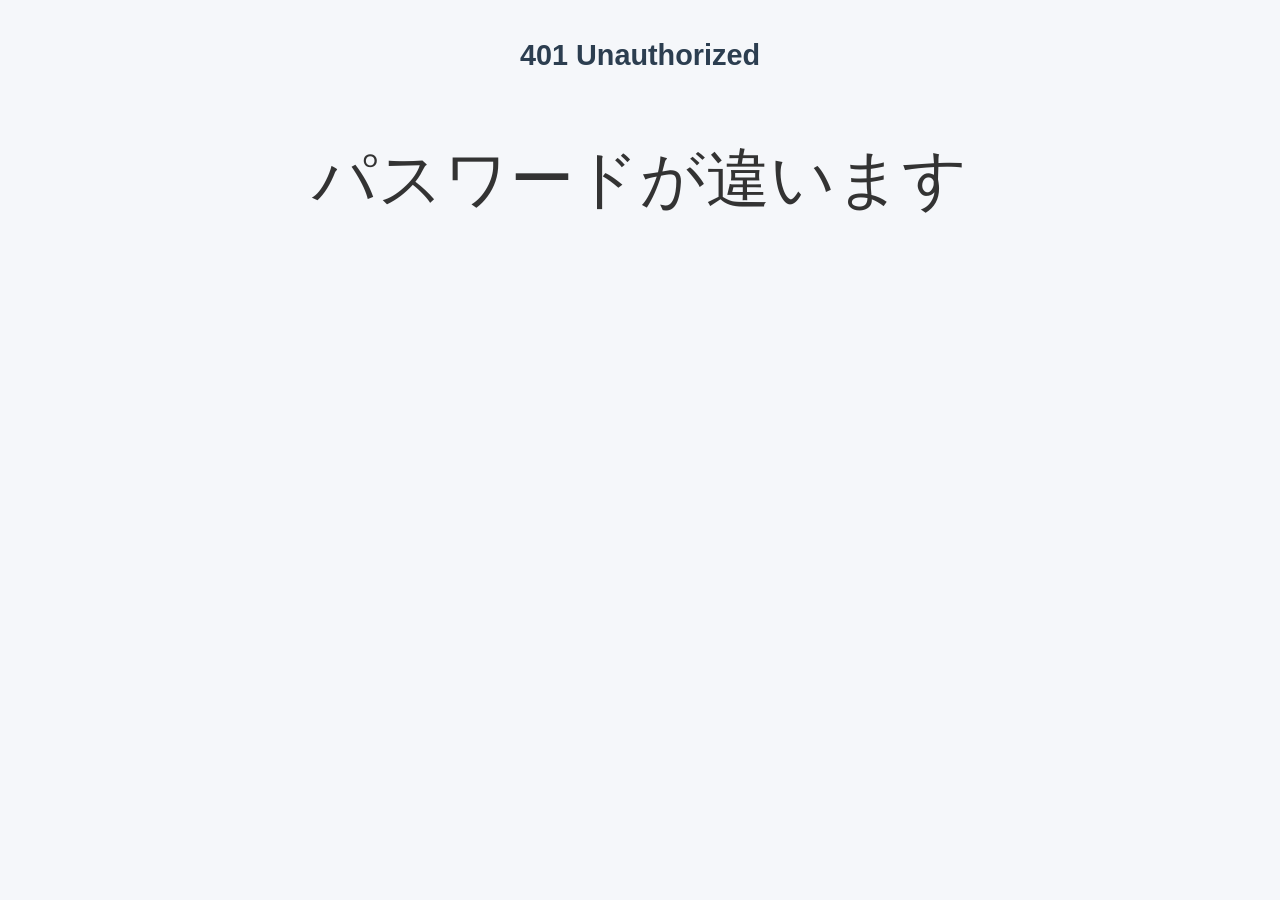
==== index.html @ 9d3aa625 "見やすさ改善" ====
<!DOCTYPE html>
<html lang="ja">
<head>
    <meta charset="UTF-8">
    <meta name="viewport" content="width=device-width, initial-scale=1.0">
    <title>文化祭会計システム(試作 with AI)</title>
    <link rel="stylesheet" href="style.css">

    <style>
        body {
            display: none;
        }
        /* メニューカード内の警告スタイル */
        .menu-item {
            display: flex;
            flex-direction: column; /* 警告をカード内下部に配置できるように縦並び対応 */
        }
        .menu-item-main {
            display: flex;
            justify-content: space-between;
            align-items: center;
            width: 100%;
        }
        .item-warning-msg {
            color: #d9534f;
            background-color: #fdf2f2;
            border: 1px solid #f5c6cb;
            padding: 6px 10px;
            margin-top: 8px;
            border-radius: 4px;
            font-size: 0.85em;
            font-weight: bold;
            display: none;
        }
    </style>

    <script>
        const password = "test"; // ←ここを好きなパスワードに変更
        const input = prompt("パスワードを入力してください");

        if (input === password) {
            document.addEventListener("DOMContentLoaded", function () {
                document.body.style.display = "block";
            });
        } else {
            document.addEventListener("DOMContentLoaded", function () {
                document.body.innerHTML = "<h1>401 Unauthorized</h1><p style='font-size: 64px; text-align: center;'>パスワードが違います</p>";
                document.body.style.display = "block";
            });
        }
    </script>
</head>
<body>
    <div class="container">
        <h1>R8 文化祭 会計レジ(試作 with AI)</h1>
        <p>
            確認用：<a href="https://docs.google.com/spreadsheets/d/18BsQaiyHCnNE8SpnwPJP4gDF_SKURpKJZSKtQrdHwqQ/edit?usp=sharing" target="_blank" rel="noopener">→ここをクリックして注文を確認(自動更新)←</a>
            <br>
            (試作なので編集できない設定にしてますが、本番環境ではレ点チェックが押せます...そのはず)
        </p>
        
        <!-- メニュー一覧表示エリア -->
        <div id="menu-container" class="menu-list">
            <!-- JavaScriptによりメニューカードが自動生成されます -->
        </div>

        <!-- 合計金額および操作エリア -->
        <div class="summary-section">
            <div class="total-display">
                <div>
                    <span>合計金額:</span>
                    <span id="total-amount">0</span> 円
                </div>
                <!-- ★追加: 金券枚数表示エリア -->
                <div class="ticket-display" style="font-size: 0.9em; margin-top: 5px; color: #555;">
                    <span>必要金券 (50円券):</span>
                    <strong id="ticket-count" style="font-size: 1.2em; color: #d35400;">0</strong> 枚
                </div>
            </div>
            
            <div class="button-group">
                <button id="reset-btn" type="button" class="btn btn-secondary">リセット</button>
                <button id="submit-btn" type="button" class="btn btn-primary">注文送信</button>
            </div>
            
            <!-- 送信ステータス表示 -->
            <p id="status-message" class="status-message"></p>
        </div>
    </div>

    <script src="script.js"></script>
</body>
</html>
---- style.css ----
/* 全体スタイル */
body {
    font-family: "Helvetica Neue", Arial, "Hiragino Kaku Gothic ProN", "Hiragino Sans", Meiryo, sans-serif;
    background-color: #f5f7fa;
    margin: 0;
    padding: 20px;
    color: #333;
}

.container {
    max-width: 600px;
    margin: 0 auto;
    background: #ffffff;
    padding: 24px;
    border-radius: 12px;
    box-shadow: 0 4px 12px rgba(0, 0, 0, 0.1);
}

h1 {
    text-align: center;
    margin-bottom: 24px;
    font-size: 1.8rem;
    color: #2c3e50;
}

/* メニュー項目カード */
.menu-list {
    display: flex;
    flex-direction: column;
    gap: 16px;
    margin-bottom: 24px;
}

.menu-item {
    display: flex;
    justify-content: space-between;
    align-items: center;
    padding: 16px;
    border: 1px solid #e0e0e0;
    border-radius: 8px;
    background-color: #fafafa;
}

.item-info {
    display: flex;
    flex-direction: column;
}

.item-name {
    font-weight: bold;
    font-size: 1.1rem;
}

.item-price {
    color: #666;
    font-size: 0.95rem;
}

/* 数量変更コントローラー */
.quantity-control {
    display: flex;
    align-items: center;
    gap: 12px;
}

.btn-qty {
    width: 36px;
    height: 36px;
    font-size: 1.2rem;
    font-weight: bold;
    border: 1px solid #ccc;
    background-color: #fff;
    border-radius: 6px;
    cursor: pointer;
    transition: background-color 0.2s;
}

.btn-qty:active {
    background-color: #e0e0e0;
}

.qty-input {
    width: 50px;
    height: 36px;
    text-align: center;
    font-size: 1.1rem;
    border: 1px solid #ccc;
    border-radius: 6px;
}

/* 集計・送信セクション */
.summary-section {
    border-top: 2px solid #eee;
    padding-top: 20px;
    text-align: center;
}

.total-display {
    font-size: 1.6rem;
    font-weight: bold;
    margin-bottom: 20px;
    color: #e74c3c;
}

.button-group {
    display: flex;
    gap: 12px;
}

.btn {
    flex: 1;
    padding: 14px;
    font-size: 1.1rem;
    font-weight: bold;
    border: none;
    border-radius: 8px;
    cursor: pointer;
    transition: opacity 0.2s;
}

.btn:hover {
    opacity: 0.9;
}

.btn-primary {
    background-color: #27ae60;
    color: #fff;
}

.btn-secondary {
    background-color: #95a5a6;
    color: #fff;
}

.status-message {
    margin-top: 16px;
    font-weight: bold;
    min-height: 24px;
}
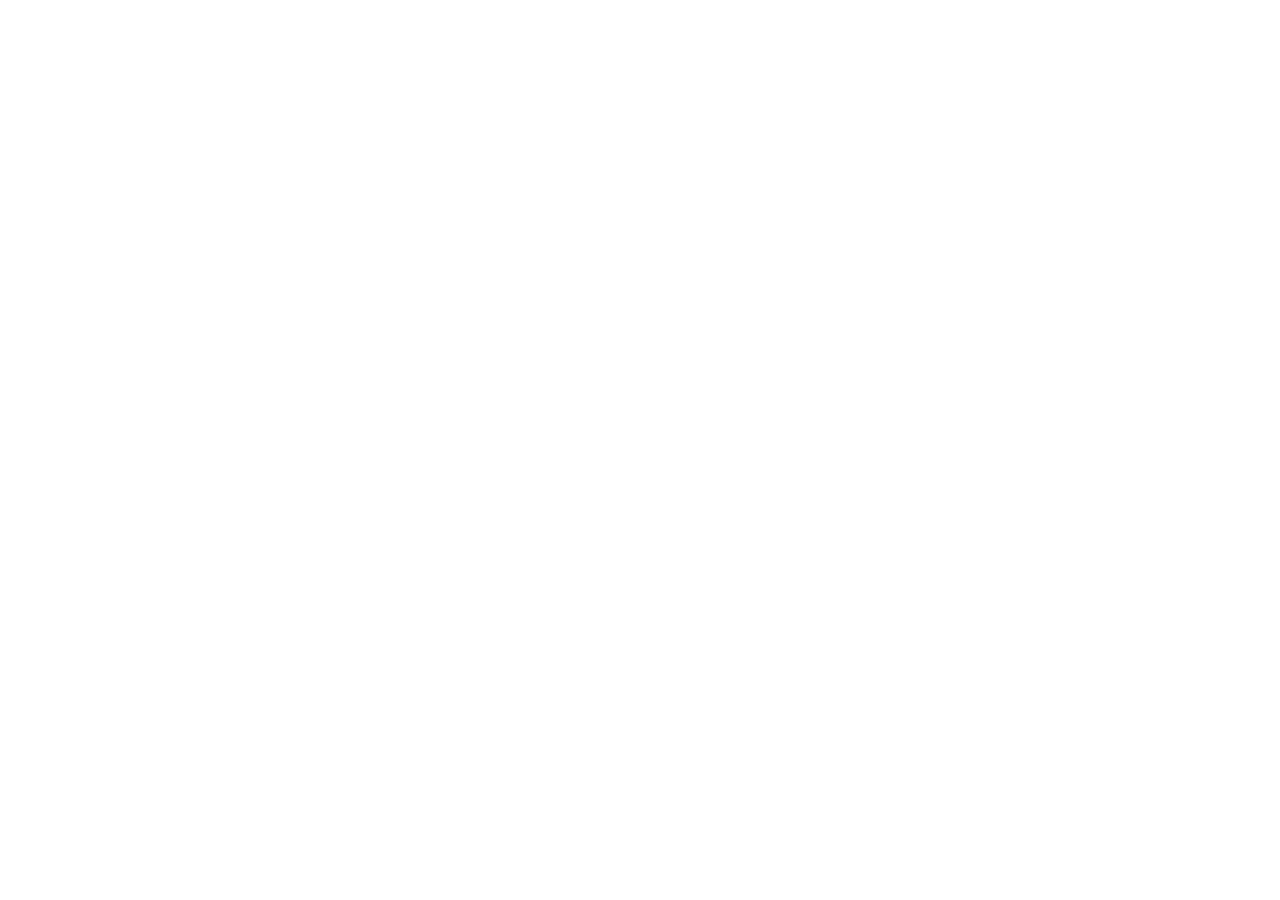
==== commit 78c362a8: "PW入力画面の改善" ====
--- a/index.html
+++ b/index.html
@@ -3,91 +3,244 @@
 <head>
     <meta charset="UTF-8">
     <meta name="viewport" content="width=device-width, initial-scale=1.0">
+
     <title>文化祭会計システム(試作 with AI)</title>
+
     <link rel="stylesheet" href="style.css">
-
-    <style>
-        body {
-            display: none;
-        }
-        /* メニューカード内の警告スタイル */
-        .menu-item {
-            display: flex;
-            flex-direction: column; /* 警告をカード内下部に配置できるように縦並び対応 */
-        }
-        .menu-item-main {
-            display: flex;
-            justify-content: space-between;
-            align-items: center;
-            width: 100%;
-        }
-        .item-warning-msg {
-            color: #d9534f;
-            background-color: #fdf2f2;
-            border: 1px solid #f5c6cb;
-            padding: 6px 10px;
-            margin-top: 8px;
-            border-radius: 4px;
-            font-size: 0.85em;
-            font-weight: bold;
-            display: none;
-        }
-    </style>
-
-    <script>
-        const password = "test"; // ←ここを好きなパスワードに変更
-        const input = prompt("パスワードを入力してください");
-
-        if (input === password) {
-            document.addEventListener("DOMContentLoaded", function () {
-                document.body.style.display = "block";
-            });
-        } else {
-            document.addEventListener("DOMContentLoaded", function () {
-                document.body.innerHTML = "<h1>401 Unauthorized</h1><p style='font-size: 64px; text-align: center;'>パスワードが違います</p>";
-                document.body.style.display = "block";
-            });
-        }
-    </script>
 </head>
+
 <body>
+
+    <!-- ==========================================
+         パスワード入力ポップアップ
+         ========================================== -->
+
+    <div id="password-overlay" class="custom-popup-overlay">
+        <div class="password-popup">
+
+            <h2 class="password-popup-title">
+                パスワード認証
+            </h2>
+
+            <p class="password-popup-description">
+                会計システムを利用するには<br>
+                パスワードを入力してください。
+            </p>
+
+            <input
+                type="password"
+                id="password-input"
+                class="password-popup-input"
+                autocomplete="off"
+                placeholder="パスワード"
+            >
+
+            <button
+                type="button"
+                id="password-submit"
+                class="password-popup-button"
+            >
+                認証
+            </button>
+
+            <div
+                id="password-error"
+                class="password-popup-error"
+            ></div>
+
+        </div>
+    </div>
+
+
+    <!-- ==========================================
+         会計システム本体
+         ========================================== -->
+
     <div class="container">
+
         <h1>R8 文化祭 会計レジ(試作 with AI)</h1>
+
         <p>
-            確認用：<a href="https://docs.google.com/spreadsheets/d/18BsQaiyHCnNE8SpnwPJP4gDF_SKURpKJZSKtQrdHwqQ/edit?usp=sharing" target="_blank" rel="noopener">→ここをクリックして注文を確認(自動更新)←</a>
+            確認用：
+            <a
+                href="https://docs.google.com/spreadsheets/d/18BsQaiyHCnNE8SpnwPJP4gDF_SKURpKJZSKtQrdHwqQ/edit?usp=sharing"
+                target="_blank"
+                rel="noopener"
+            >
+                →ここをクリックして注文を確認(自動更新)←
+            </a>
+
             <br>
+
             (試作なので編集できない設定にしてますが、本番環境ではレ点チェックが押せます...そのはず)
         </p>
-        
-        <!-- メニュー一覧表示エリア -->
+
+
+        <!-- ==========================================
+             メニュー一覧表示エリア
+             ========================================== -->
+
         <div id="menu-container" class="menu-list">
             <!-- JavaScriptによりメニューカードが自動生成されます -->
         </div>
 
-        <!-- 合計金額および操作エリア -->
+
+        <!-- ==========================================
+             合計金額および操作エリア
+             ========================================== -->
+
         <div class="summary-section">
+
             <div class="total-display">
+
                 <div>
                     <span>合計金額:</span>
-                    <span id="total-amount">0</span> 円
+                    <span id="total-amount">0</span>
+                    円
                 </div>
-                <!-- ★追加: 金券枚数表示エリア -->
-                <div class="ticket-display" style="font-size: 0.9em; margin-top: 5px; color: #555;">
+
+                <!-- 金券枚数表示エリア -->
+                <div
+                    class="ticket-display"
+                    style="font-size: 0.9em; margin-top: 5px; color: #555;"
+                >
                     <span>必要金券 (50円券):</span>
-                    <strong id="ticket-count" style="font-size: 1.2em; color: #d35400;">0</strong> 枚
+
+                    <strong
+                        id="ticket-count"
+                        style="font-size: 1.2em; color: #d35400;"
+                    >
+                        0
+                    </strong>
+
+                    枚
                 </div>
+
             </div>
-            
+
+
+            <!-- ==========================================
+                 操作ボタン
+                 ========================================== -->
+
             <div class="button-group">
-                <button id="reset-btn" type="button" class="btn btn-secondary">リセット</button>
-                <button id="submit-btn" type="button" class="btn btn-primary">注文送信</button>
+
+                <button
+                    id="reset-btn"
+                    type="button"
+                    class="btn btn-secondary"
+                >
+                    リセット
+                </button>
+
+                <button
+                    id="submit-btn"
+                    type="button"
+                    class="btn btn-primary"
+                >
+                    注文送信
+                </button>
+
             </div>
-            
-            <!-- 送信ステータス表示 -->
-            <p id="status-message" class="status-message"></p>
+
+
+            <!-- ==========================================
+                 送信ステータス表示
+                 ========================================== -->
+
+            <p
+                id="status-message"
+                class="status-message"
+            ></p>
+
         </div>
+
     </div>
 
+
+    <!-- ==========================================
+         パスワード認証処理
+         ========================================== -->
+
+    <script>
+        const password = "test";
+
+        const passwordOverlay =
+            document.getElementById("password-overlay");
+
+        const passwordInput =
+            document.getElementById("password-input");
+
+        const passwordSubmit =
+            document.getElementById("password-submit");
+
+        const passwordError =
+            document.getElementById("password-error");
+
+
+        function authenticate() {
+            const input = passwordInput.value;
+
+            if (input === password) {
+
+                // ==========================================
+                // 認証成功
+                // ==========================================
+
+                passwordOverlay.remove();
+
+                document.body.style.display = "block";
+
+                return;
+            }
+
+
+            // ==========================================
+            // 認証失敗
+            // ==========================================
+
+            passwordOverlay.remove();
+
+            document.body.innerHTML =
+                "<h1>401 Unauthorized</h1>" +
+                "<p style='font-size: 64px; text-align: center;'>" +
+                "パスワードが違います" +
+                "</p>";
+
+            document.body.style.display = "block";
+        }
+
+
+        // 「認証」ボタン
+        passwordSubmit.addEventListener(
+            "click",
+            authenticate
+        );
+
+
+        // Enterキーでも認証
+        passwordInput.addEventListener(
+            "keydown",
+            event => {
+                if (event.key === "Enter") {
+                    authenticate();
+                }
+            }
+        );
+
+
+        // ページ読み込み時にパスワード欄へフォーカス
+        requestAnimationFrame(() => {
+            passwordInput.focus();
+        });
+    </script>
+
+
+    <!-- ==========================================
+         会計システム JavaScript
+         ========================================== -->
+
     <script src="script.js"></script>
+
 </body>
 </html>
--- a/style.css
+++ b/style.css
@@ -5,6 +5,7 @@
     margin: 0;
     padding: 20px;
     color: #333;
+    display: none;
 }
 
 .container {
@@ -137,3 +138,316 @@
     font-weight: bold;
     min-height: 24px;
 }
+
+/* アイストッピングの不整合警告 */
+/* メニューカード内の警告スタイル */
+.menu-item {
+    display: flex;
+    flex-direction: column;
+    /* 警告をカード内下部に配置できるように縦並び対応 */
+}
+
+.menu-item-main {
+    display: flex;
+    justify-content: space-between;
+    align-items: center;
+    width: 100%;
+}
+
+.item-warning-msg {
+    color: #d9534f;
+    background-color: #fdf2f2;
+    border: 1px solid #f5c6cb;
+    padding: 6px 10px;
+    margin-top: 8px;
+    border-radius: 4px;
+    font-size: 0.85em;
+    font-weight: bold;
+    display: none;
+}
+
+
+/* ==========================================
+   カスタムポップアップ
+   ========================================== */
+
+/* 背景 */
+.custom-popup-overlay {
+    position: fixed;
+    inset: 0;
+
+    display: flex;
+    align-items: center;
+    justify-content: center;
+
+    background-color: rgba(0, 0, 0, 0.45);
+
+    z-index: 9999;
+
+    padding: 20px;
+    box-sizing: border-box;
+}
+
+/* ポップアップ本体 */
+.custom-popup {
+    width: min(90%, 420px);
+
+    background-color: #ffffff;
+
+    border-radius: 12px;
+
+    padding: 24px;
+
+    box-sizing: border-box;
+
+    box-shadow:
+        0 10px 40px rgba(0, 0, 0, 0.3);
+
+    text-align: center;
+
+    animation: custom-popup-show 0.15s ease-out;
+}
+
+/* メッセージ */
+.custom-popup-message {
+    margin-bottom: 20px;
+
+    color: #333;
+
+    font-size: 1rem;
+    line-height: 1.6;
+
+    white-space: pre-line;
+
+    overflow-wrap: anywhere;
+}
+
+/* OKボタン */
+.custom-popup-button {
+    min-width: 100px;
+
+    padding: 10px 20px;
+
+    border: none;
+    border-radius: 8px;
+
+    background-color: #3498db;
+    color: #ffffff;
+
+    font-size: 16px;
+    font-weight: bold;
+
+    cursor: pointer;
+
+    transition:
+        background-color 0.2s,
+        opacity 0.2s;
+}
+
+.custom-popup-button:hover {
+    opacity: 0.9;
+}
+
+.custom-popup-button:active {
+    opacity: 0.8;
+}
+
+.custom-popup-button:focus {
+    outline: 3px solid rgba(52, 152, 219, 0.3);
+    outline-offset: 2px;
+}
+
+
+/* ポップアップ表示アニメーション */
+@keyframes custom-popup-show {
+    from {
+        opacity: 0;
+        transform: scale(0.95);
+    }
+
+    to {
+        opacity: 1;
+        transform: scale(1);
+    }
+}
+
+
+/* ==========================================
+   パスワード入力ポップアップ
+   ========================================== */
+
+.password-popup {
+    width: min(90%, 420px);
+
+    background-color: #ffffff;
+
+    border-radius: 12px;
+
+    padding: 28px;
+
+    box-sizing: border-box;
+
+    box-shadow:
+        0 10px 40px rgba(0, 0, 0, 0.3);
+
+    text-align: center;
+
+    animation: password-popup-show 0.15s ease-out;
+}
+
+.password-popup-title {
+    margin: 0 0 20px 0;
+
+    color: #2c3e50;
+
+    font-size: 1.5rem;
+}
+
+.password-popup-description {
+    margin: 0 0 18px 0;
+
+    color: #555;
+
+    font-size: 0.95rem;
+    line-height: 1.5;
+}
+
+.password-popup-input {
+    width: 100%;
+
+    height: 46px;
+
+    padding: 8px 12px;
+
+    box-sizing: border-box;
+
+    border: 1px solid #ccc;
+    border-radius: 8px;
+
+    background-color: #fff;
+
+    color: #333;
+
+    font-size: 1.1rem;
+
+    text-align: center;
+
+    outline: none;
+
+    transition:
+        border-color 0.2s,
+        box-shadow 0.2s;
+}
+
+.password-popup-input:focus {
+    border-color: #3498db;
+
+    box-shadow:
+        0 0 0 3px rgba(52, 152, 219, 0.15);
+}
+
+.password-popup-button {
+    width: 100%;
+
+    margin-top: 16px;
+
+    padding: 12px 20px;
+
+    border: none;
+    border-radius: 8px;
+
+    background-color: #3498db;
+    color: #ffffff;
+
+    font-size: 1rem;
+    font-weight: bold;
+
+    cursor: pointer;
+
+    transition:
+        opacity 0.2s,
+        background-color 0.2s;
+}
+
+.password-popup-button:hover {
+    opacity: 0.9;
+}
+
+.password-popup-button:active {
+    opacity: 0.8;
+}
+
+.password-popup-button:focus {
+    outline: 3px solid rgba(52, 152, 219, 0.3);
+    outline-offset: 2px;
+}
+
+.password-popup-error {
+    margin-top: 12px;
+
+    color: #e74c3c;
+
+    font-size: 0.9rem;
+    font-weight: bold;
+
+    min-height: 1.4em;
+}
+
+
+/* パスワードポップアップ表示アニメーション */
+@keyframes password-popup-show {
+    from {
+        opacity: 0;
+        transform: scale(0.95);
+    }
+
+    to {
+        opacity: 1;
+        transform: scale(1);
+    }
+}
+
+
+/* ==========================================
+   401 Unauthorized
+   ========================================== */
+
+.unauthorized-page {
+    display: block;
+
+    width: 100%;
+
+    box-sizing: border-box;
+
+    padding: 20px;
+}
+
+.unauthorized-page h1 {
+    text-align: center;
+    margin-top: 40px;
+}
+
+.unauthorized-page p {
+    font-size: 64px;
+    text-align: center;
+}
+
+
+/* ==========================================
+   モバイル対応
+   ========================================== */
+
+@media (max-width: 480px) {
+    .password-popup {
+        width: 100%;
+        padding: 22px;
+    }
+
+    .password-popup-title {
+        font-size: 1.3rem;
+    }
+
+    .unauthorized-page p {
+        font-size: 36px;
+    }
+}
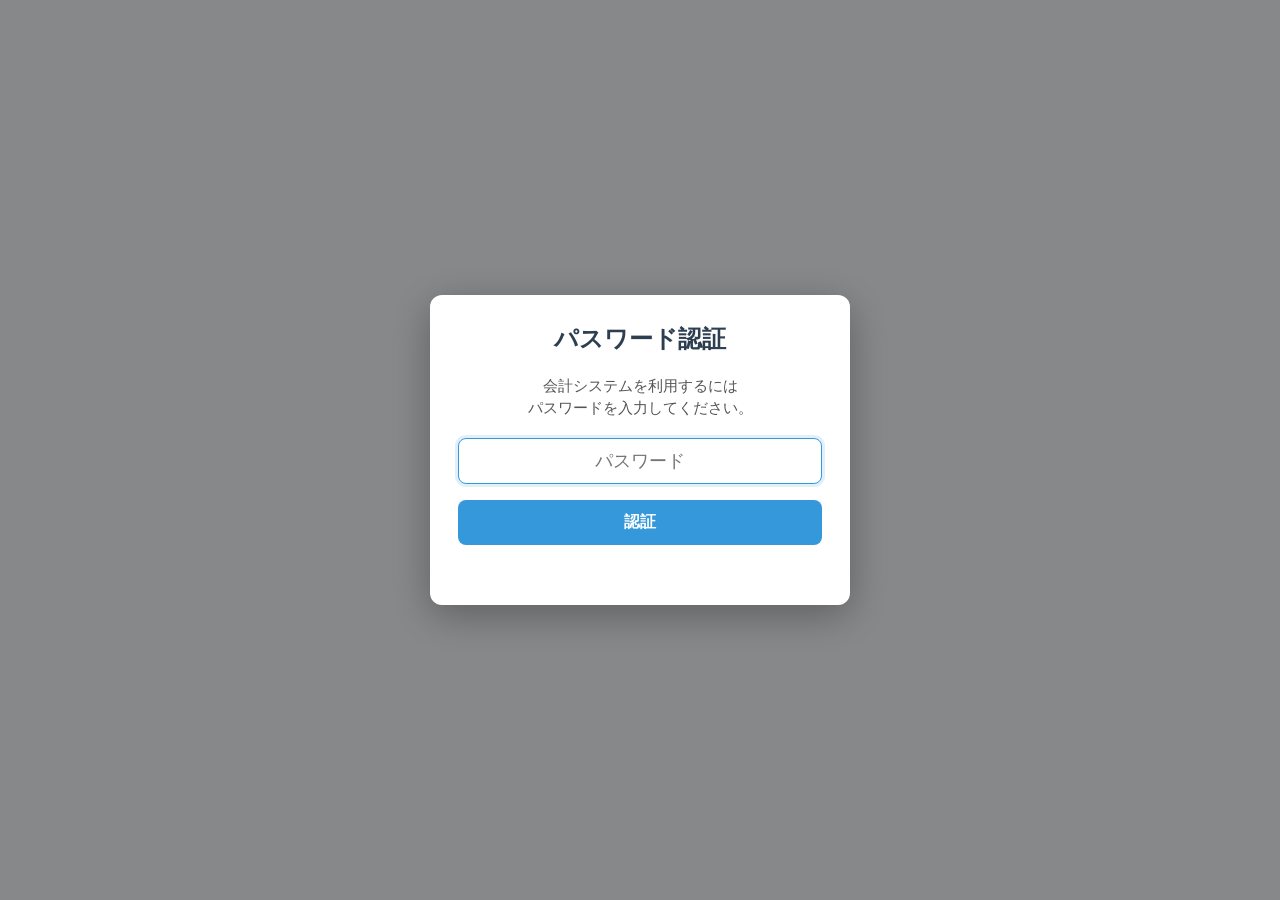
==== commit a4851392: "PW修正" ====
--- a/index.html
+++ b/index.html
@@ -189,7 +189,7 @@
 
                 passwordOverlay.remove();
 
-                document.body.style.display = "block";
+                document.querySelector(".container").style.display = "block";
 
                 return;
             }
--- a/style.css
+++ b/style.css
@@ -5,7 +5,7 @@
     margin: 0;
     padding: 20px;
     color: #333;
-    display: none;
+    display: block;
 }
 
 .container {
@@ -15,6 +15,9 @@
     padding: 24px;
     border-radius: 12px;
     box-shadow: 0 4px 12px rgba(0, 0, 0, 0.1);
+
+    /* パスワード認証前は非表示 */
+    display: none;
 }
 
 h1 {
@@ -140,11 +143,9 @@
 }
 
 /* アイストッピングの不整合警告 */
-/* メニューカード内の警告スタイル */
 .menu-item {
     display: flex;
     flex-direction: column;
-    /* 警告をカード内下部に配置できるように縦並び対応 */
 }
 
 .menu-item-main {
@@ -171,7 +172,6 @@
    カスタムポップアップ
    ========================================== */
 
-/* 背景 */
 .custom-popup-overlay {
     position: fixed;
     inset: 0;
@@ -188,7 +188,6 @@
     box-sizing: border-box;
 }
 
-/* ポップアップ本体 */
 .custom-popup {
     width: min(90%, 420px);
 
@@ -208,7 +207,6 @@
     animation: custom-popup-show 0.15s ease-out;
 }
 
-/* メッセージ */
 .custom-popup-message {
     margin-bottom: 20px;
 
@@ -222,7 +220,6 @@
     overflow-wrap: anywhere;
 }
 
-/* OKボタン */
 .custom-popup-button {
     min-width: 100px;
 
@@ -257,8 +254,6 @@
     outline-offset: 2px;
 }
 
-
-/* ポップアップ表示アニメーション */
 @keyframes custom-popup-show {
     from {
         opacity: 0;
@@ -393,8 +388,6 @@
     min-height: 1.4em;
 }
 
-
-/* パスワードポップアップ表示アニメーション */
 @keyframes password-popup-show {
     from {
         opacity: 0;
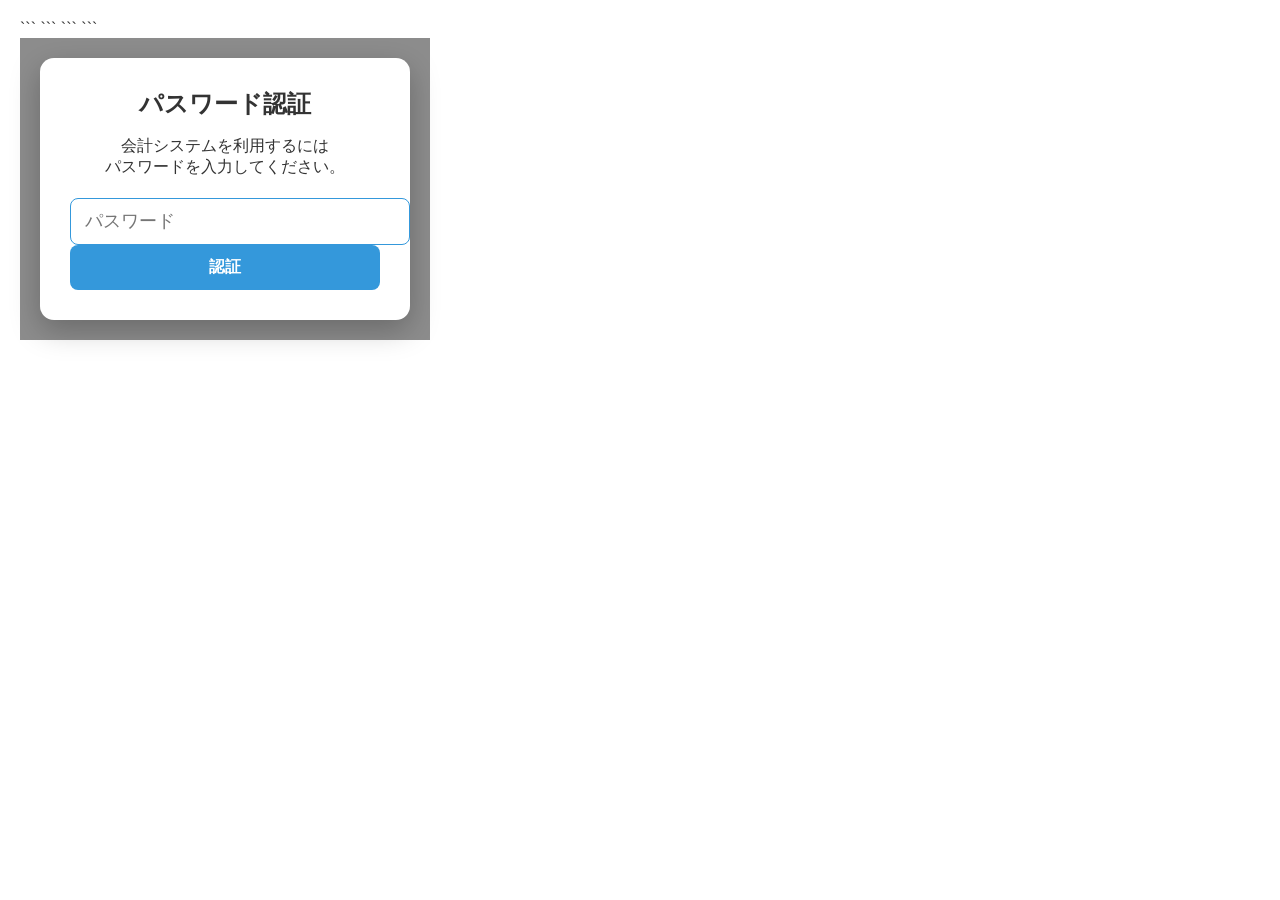
==== commit 91225bd0: "PW修正２" ====
--- a/index.html
+++ b/index.html
@@ -1,246 +1,289 @@
 <!DOCTYPE html>
+
 <html lang="ja">
 <head>
     <meta charset="UTF-8">
     <meta name="viewport" content="width=device-width, initial-scale=1.0">
 
-    <title>文化祭会計システム(試作 with AI)</title>
-
-    <link rel="stylesheet" href="style.css">
+```
+<title>文化祭会計システム(試作 with AI)</title>
+
+<link rel="stylesheet" href="style.css">
+```
+
 </head>
 
 <body>
 
-    <!-- ==========================================
-         パスワード入力ポップアップ
-         ========================================== -->
-
-    <div id="password-overlay" class="custom-popup-overlay">
-        <div class="password-popup">
-
-            <h2 class="password-popup-title">
-                パスワード認証
-            </h2>
-
-            <p class="password-popup-description">
-                会計システムを利用するには<br>
-                パスワードを入力してください。
-            </p>
-
-            <input
-                type="password"
-                id="password-input"
-                class="password-popup-input"
-                autocomplete="off"
-                placeholder="パスワード"
+```
+<!-- ========================================
+     パスワード認証画面
+     ======================================== -->
+
+<div id="password-overlay" class="password-overlay">
+
+    <div class="password-popup">
+
+        <h2 class="password-popup-title">
+            パスワード認証
+        </h2>
+
+        <p class="password-popup-description">
+            会計システムを利用するには<br>
+            パスワードを入力してください。
+        </p>
+
+        <input
+            type="password"
+            id="password-input"
+            class="password-popup-input"
+            autocomplete="off"
+            placeholder="パスワード"
+        >
+
+        <button
+            type="button"
+            id="password-submit"
+            class="password-popup-button"
+        >
+            認証
+        </button>
+
+    </div>
+
+</div>
+
+
+<!-- ========================================
+     会計システム本体
+     ======================================== -->
+
+<div class="container">
+
+    <h1>
+        R8 文化祭 会計レジ(試作 with AI)
+    </h1>
+
+    <p>
+        確認用：
+        <a
+            href="https://docs.google.com/spreadsheets/d/18BsQaiyHCnNE8SpnwPJP4gDF_SKURpKJZSKtQrdHwqQ/edit?usp=sharing"
+            target="_blank"
+            rel="noopener"
+        >
+            →ここをクリックして注文を確認(自動更新)←
+        </a>
+
+        <br>
+
+        (試作なので編集できない設定にしてますが、
+        本番環境ではレ点チェックが押せます...そのはず)
+    </p>
+
+
+    <!-- メニュー -->
+
+    <div
+        id="menu-container"
+        class="menu-list"
+    ></div>
+
+
+    <!-- ========================================
+         合計・送信
+         ======================================== -->
+
+    <div class="summary-section">
+
+        <div class="total-display">
+
+            <div>
+                <span>合計金額:</span>
+
+                <span id="total-amount">
+                    0
+                </span>
+
+                円
+            </div>
+
+
+            <div
+                class="ticket-display"
+                style="
+                    font-size: 0.9em;
+                    margin-top: 5px;
+                    color: #555;
+                "
             >
 
+                <span>
+                    必要金券 (50円券):
+                </span>
+
+                <strong
+                    id="ticket-count"
+                    style="
+                        font-size: 1.2em;
+                        color: #d35400;
+                    "
+                >
+                    0
+                </strong>
+
+                枚
+
+            </div>
+
+        </div>
+
+
+        <div class="button-group">
+
             <button
+                id="reset-btn"
                 type="button"
-                id="password-submit"
-                class="password-popup-button"
+                class="btn btn-secondary"
             >
-                認証
+                リセット
             </button>
 
-            <div
-                id="password-error"
-                class="password-popup-error"
-            ></div>
+            <button
+                id="submit-btn"
+                type="button"
+                class="btn btn-primary"
+            >
+                注文送信
+            </button>
 
         </div>
+
+
+        <p
+            id="status-message"
+            class="status-message"
+        ></p>
+
     </div>
 
-
-    <!-- ==========================================
-         会計システム本体
-         ========================================== -->
-
-    <div class="container">
-
-        <h1>R8 文化祭 会計レジ(試作 with AI)</h1>
-
-        <p>
-            確認用：
-            <a
-                href="https://docs.google.com/spreadsheets/d/18BsQaiyHCnNE8SpnwPJP4gDF_SKURpKJZSKtQrdHwqQ/edit?usp=sharing"
-                target="_blank"
-                rel="noopener"
-            >
-                →ここをクリックして注文を確認(自動更新)←
-            </a>
-
-            <br>
-
-            (試作なので編集できない設定にしてますが、本番環境ではレ点チェックが押せます...そのはず)
-        </p>
-
-
-        <!-- ==========================================
-             メニュー一覧表示エリア
-             ========================================== -->
-
-        <div id="menu-container" class="menu-list">
-            <!-- JavaScriptによりメニューカードが自動生成されます -->
-        </div>
-
-
-        <!-- ==========================================
-             合計金額および操作エリア
-             ========================================== -->
-
-        <div class="summary-section">
-
-            <div class="total-display">
-
-                <div>
-                    <span>合計金額:</span>
-                    <span id="total-amount">0</span>
-                    円
-                </div>
-
-                <!-- 金券枚数表示エリア -->
-                <div
-                    class="ticket-display"
-                    style="font-size: 0.9em; margin-top: 5px; color: #555;"
-                >
-                    <span>必要金券 (50円券):</span>
-
-                    <strong
-                        id="ticket-count"
-                        style="font-size: 1.2em; color: #d35400;"
-                    >
-                        0
-                    </strong>
-
-                    枚
-                </div>
-
+</div>
+
+
+<!-- ========================================
+     パスワード認証処理
+     ======================================== -->
+
+<script>
+
+    /*
+     * パスワード
+     *
+     * 必要に応じてここを変更してください。
+     */
+    const password = "test";
+
+
+    const passwordOverlay =
+        document.getElementById("password-overlay");
+
+    const passwordInput =
+        document.getElementById("password-input");
+
+    const passwordSubmit =
+        document.getElementById("password-submit");
+
+
+    /*
+     * 認証処理
+     */
+    function authenticate() {
+
+        /*
+         * 正しいパスワード
+         */
+        if (passwordInput.value === password) {
+
+            /*
+             * パスワード画面を非表示
+             */
+            passwordOverlay.style.display = "none";
+
+
+            /*
+             * 会計システムを表示
+             */
+            const container =
+                document.querySelector(".container");
+
+            if (container) {
+                container.style.display = "block";
+            }
+
+            return;
+        }
+
+
+        /*
+         * 間違ったパスワード
+         *
+         * body全体を401ページに置き換える。
+         */
+        document.body.innerHTML = `
+            <div class="unauthorized-page">
+                <h1>401 Unauthorized</h1>
+                <p>パスワードが違います</p>
             </div>
-
-
-            <!-- ==========================================
-                 操作ボタン
-                 ========================================== -->
-
-            <div class="button-group">
-
-                <button
-                    id="reset-btn"
-                    type="button"
-                    class="btn btn-secondary"
-                >
-                    リセット
-                </button>
-
-                <button
-                    id="submit-btn"
-                    type="button"
-                    class="btn btn-primary"
-                >
-                    注文送信
-                </button>
-
-            </div>
-
-
-            <!-- ==========================================
-                 送信ステータス表示
-                 ========================================== -->
-
-            <p
-                id="status-message"
-                class="status-message"
-            ></p>
-
-        </div>
-
-    </div>
-
-
-    <!-- ==========================================
-         パスワード認証処理
-         ========================================== -->
-
-    <script>
-        const password = "test";
-
-        const passwordOverlay =
-            document.getElementById("password-overlay");
-
-        const passwordInput =
-            document.getElementById("password-input");
-
-        const passwordSubmit =
-            document.getElementById("password-submit");
-
-        const passwordError =
-            document.getElementById("password-error");
-
-
-        function authenticate() {
-            const input = passwordInput.value;
-
-            if (input === password) {
-
-                // ==========================================
-                // 認証成功
-                // ==========================================
-
-                passwordOverlay.remove();
-
-                document.querySelector(".container").style.display = "block";
-
-                return;
+        `;
+
+    }
+
+
+    /*
+     * 「認証」ボタン
+     */
+    passwordSubmit.addEventListener(
+        "click",
+        authenticate
+    );
+
+
+    /*
+     * Enterキーでも認証
+     */
+    passwordInput.addEventListener(
+        "keydown",
+        function (event) {
+
+            if (event.key === "Enter") {
+                authenticate();
             }
 
-
-            // ==========================================
-            // 認証失敗
-            // ==========================================
-
-            passwordOverlay.remove();
-
-            document.body.innerHTML =
-                "<h1>401 Unauthorized</h1>" +
-                "<p style='font-size: 64px; text-align: center;'>" +
-                "パスワードが違います" +
-                "</p>";
-
-            document.body.style.display = "block";
         }
-
-
-        // 「認証」ボタン
-        passwordSubmit.addEventListener(
-            "click",
-            authenticate
-        );
-
-
-        // Enterキーでも認証
-        passwordInput.addEventListener(
-            "keydown",
-            event => {
-                if (event.key === "Enter") {
-                    authenticate();
-                }
-            }
-        );
-
-
-        // ページ読み込み時にパスワード欄へフォーカス
-        requestAnimationFrame(() => {
+    );
+
+
+    /*
+     * ページ読み込み後、
+     * パスワード入力欄にフォーカス
+     */
+    window.addEventListener(
+        "load",
+        function () {
+
             passwordInput.focus();
-        });
-    </script>
-
-
-    <!-- ==========================================
-         会計システム JavaScript
-         ========================================== -->
-
-    <script src="script.js"></script>
+
+        }
+    );
+
+</script>
+
+
+<!-- ========================================
+     メインJavaScript
+     ======================================== -->
+
+<script src="script.js"></script>
+```
 
 </body>
-</html>+</html>
--- a/style.css
+++ b/style.css
@@ -1,446 +1,621 @@
-/* 全体スタイル */
+/* ========================================
+全体
+======================================== */
+
 body {
-    font-family: "Helvetica Neue", Arial, "Hiragino Kaku Gothic ProN", "Hiragino Sans", Meiryo, sans-serif;
-    background-color: #f5f7fa;
-    margin: 0;
-    padding: 20px;
-    color: #333;
-    display: block;
-}
+font-family:
+"Helvetica Neue",
+Arial,
+"Hiragino Kaku Gothic ProN",
+"Hiragino Sans",
+Meiryo,
+sans-serif;
+
+```
+background-color: #f5f7fa;
+
+margin: 0;
+padding: 20px;
+
+color: #333;
+```
+
+}
+
+/* ========================================
+会計システム本体
+======================================== */
 
 .container {
-    max-width: 600px;
-    margin: 0 auto;
-    background: #ffffff;
-    padding: 24px;
-    border-radius: 12px;
-    box-shadow: 0 4px 12px rgba(0, 0, 0, 0.1);
-
-    /* パスワード認証前は非表示 */
-    display: none;
-}
-
-h1 {
-    text-align: center;
-    margin-bottom: 24px;
-    font-size: 1.8rem;
-    color: #2c3e50;
-}
-
-/* メニュー項目カード */
+display: none;
+
+```
+max-width: 600px;
+
+margin: 0 auto;
+
+background: #ffffff;
+
+padding: 24px;
+
+border-radius: 12px;
+
+box-shadow:
+    0 4px 12px rgba(0, 0, 0, 0.1);
+```
+
+}
+
+/* ========================================
+見出し
+======================================== */
+
+.container h1 {
+margin-top: 0;
+
+```
+font-size: 1.7rem;
+
+line-height: 1.4;
+```
+
+}
+
+/* ========================================
+メニュー一覧
+======================================== */
+
 .menu-list {
-    display: flex;
+margin-top: 20px;
+}
+
+.menu-item {
+background: #f8f9fa;
+
+```
+border: 1px solid #e1e5e8;
+
+border-radius: 10px;
+
+padding: 15px;
+
+margin-bottom: 12px;
+```
+
+}
+
+.menu-item-main {
+display: flex;
+
+```
+align-items: center;
+
+justify-content: space-between;
+
+gap: 15px;
+```
+
+}
+
+.item-info {
+display: flex;
+
+```
+flex-direction: column;
+
+gap: 5px;
+```
+
+}
+
+.item-name {
+font-weight: bold;
+
+```
+font-size: 1.05rem;
+```
+
+}
+
+.item-price {
+color: #666;
+
+```
+font-size: 0.95rem;
+```
+
+}
+
+/* ========================================
+数量操作
+======================================== */
+
+.quantity-control {
+display: flex;
+
+```
+align-items: center;
+
+gap: 6px;
+```
+
+}
+
+.btn-qty {
+width: 38px;
+height: 38px;
+
+```
+border: none;
+
+border-radius: 7px;
+
+background-color: #3498db;
+
+color: white;
+
+font-size: 1.2rem;
+
+font-weight: bold;
+
+cursor: pointer;
+```
+
+}
+
+.btn-qty:hover {
+background-color: #2980b9;
+}
+
+.qty-input {
+width: 55px;
+
+```
+height: 36px;
+
+box-sizing: border-box;
+
+text-align: center;
+
+font-size: 1rem;
+
+border: 1px solid #ccc;
+
+border-radius: 7px;
+```
+
+}
+
+/* ========================================
+注意事項
+======================================== */
+
+.item-warning-msg {
+display: none;
+
+```
+margin-top: 10px;
+
+padding: 8px 10px;
+
+border-radius: 6px;
+
+background-color: #fff3cd;
+
+color: #856404;
+
+font-size: 0.9rem;
+```
+
+}
+
+/* ========================================
+合計
+======================================== */
+
+.summary-section {
+margin-top: 25px;
+
+```
+padding-top: 20px;
+
+border-top: 1px solid #ddd;
+```
+
+}
+
+.total-display {
+font-size: 1.2rem;
+
+```
+font-weight: bold;
+```
+
+}
+
+.ticket-display {
+font-weight: normal;
+}
+
+/* ========================================
+ボタン
+======================================== */
+
+.button-group {
+display: flex;
+
+```
+gap: 10px;
+
+margin-top: 20px;
+```
+
+}
+
+.btn {
+flex: 1;
+
+```
+padding: 12px 15px;
+
+border: none;
+
+border-radius: 8px;
+
+font-size: 1rem;
+
+font-weight: bold;
+
+cursor: pointer;
+```
+
+}
+
+.btn:disabled {
+opacity: 0.6;
+
+```
+cursor: not-allowed;
+```
+
+}
+
+.btn-primary {
+background-color: #3498db;
+
+```
+color: #fff;
+```
+
+}
+
+.btn-primary:hover:not(:disabled) {
+background-color: #2980b9;
+}
+
+.btn-secondary {
+background-color: #95a5a6;
+
+```
+color: #fff;
+```
+
+}
+
+.btn-secondary:hover:not(:disabled) {
+background-color: #7f8c8d;
+}
+
+/* ========================================
+ステータスメッセージ
+======================================== */
+
+.status-message {
+margin-top: 15px;
+
+```
+white-space: pre-line;
+
+line-height: 1.6;
+```
+
+}
+
+/* ========================================
+パスワード認証画面
+======================================== */
+
+.password-overlay {
+position: fixed;
+
+```
+inset: 0;
+
+display: flex;
+
+align-items: center;
+
+justify-content: center;
+
+background:
+    rgba(0, 0, 0, 0.45);
+
+z-index: 9999;
+
+padding: 20px;
+
+box-sizing: border-box;
+```
+
+}
+
+.password-popup {
+width: 100%;
+
+```
+max-width: 420px;
+
+background: #ffffff;
+
+padding: 30px;
+
+border-radius: 14px;
+
+box-shadow:
+    0 10px 30px rgba(0, 0, 0, 0.25);
+
+box-sizing: border-box;
+
+text-align: center;
+```
+
+}
+
+.password-popup-title {
+margin: 0 0 15px;
+
+```
+font-size: 1.6rem;
+```
+
+}
+
+.password-popup-description {
+margin-bottom: 20px;
+
+```
+line-height: 1.7;
+```
+
+}
+
+.password-popup-input {
+width: 100%;
+
+```
+box-sizing: border-box;
+
+padding: 12px 14px;
+
+font-size: 1.1rem;
+
+border: 1px solid #ccc;
+
+border-radius: 8px;
+
+outline: none;
+```
+
+}
+
+.password-popup-input:focus {
+border-color: #3498db;
+
+```
+box-shadow:
+    0 0 0 3px
+    rgba(52, 152, 219, 0.15);
+```
+
+}
+
+.password-popup-button {
+width: 100%;
+
+```
+margin-top: 15px;
+
+padding: 12px;
+
+border: none;
+
+border-radius: 8px;
+
+background: #3498db;
+
+color: white;
+
+font-size: 1rem;
+
+font-weight: bold;
+
+cursor: pointer;
+```
+
+}
+
+.password-popup-button:hover {
+background: #2980b9;
+}
+
+/* ========================================
+通常のポップアップ
+======================================== */
+
+.custom-popup-overlay {
+position: fixed;
+
+```
+inset: 0;
+
+display: flex;
+
+align-items: center;
+
+justify-content: center;
+
+background-color:
+    rgba(0, 0, 0, 0.45);
+
+z-index: 9999;
+
+padding: 20px;
+
+box-sizing: border-box;
+```
+
+}
+
+.custom-popup {
+width: 100%;
+
+```
+max-width: 500px;
+
+background: #fff;
+
+padding: 25px;
+
+border-radius: 12px;
+
+box-shadow:
+    0 10px 30px
+    rgba(0, 0, 0, 0.25);
+
+text-align: center;
+```
+
+}
+
+.custom-popup-message {
+margin-bottom: 20px;
+
+```
+font-size: 1rem;
+
+line-height: 1.7;
+
+white-space: pre-line;
+```
+
+}
+
+.custom-popup-button {
+padding: 10px 30px;
+
+```
+border: none;
+
+border-radius: 8px;
+
+background: #3498db;
+
+color: #fff;
+
+font-size: 1rem;
+
+font-weight: bold;
+
+cursor: pointer;
+```
+
+}
+
+.custom-popup-button:hover {
+background: #2980b9;
+}
+
+/* ========================================
+401 Unauthorized
+======================================== */
+
+.unauthorized-page {
+display: block;
+
+```
+margin: 0;
+
+padding: 30px;
+
+background: #fff;
+
+color: #000;
+```
+
+}
+
+.unauthorized-page h1 {
+margin-top: 0;
+}
+
+.unauthorized-page p {
+font-size: 64px;
+
+```
+text-align: center;
+```
+
+}
+
+/* ========================================
+スマートフォン
+======================================== */
+
+@media (max-width: 480px) {
+
+```
+body {
+    padding: 10px;
+}
+
+
+.container {
+    padding: 18px;
+}
+
+
+.container h1 {
+    font-size: 1.4rem;
+}
+
+
+.menu-item-main {
+    align-items: flex-start;
+
     flex-direction: column;
-    gap: 16px;
-    margin-bottom: 24px;
-}
-
-.menu-item {
-    display: flex;
-    justify-content: space-between;
-    align-items: center;
-    padding: 16px;
-    border: 1px solid #e0e0e0;
-    border-radius: 8px;
-    background-color: #fafafa;
-}
-
-.item-info {
-    display: flex;
-    flex-direction: column;
-}
-
-.item-name {
-    font-weight: bold;
-    font-size: 1.1rem;
-}
-
-.item-price {
-    color: #666;
-    font-size: 0.95rem;
-}
-
-/* 数量変更コントローラー */
+}
+
+
 .quantity-control {
-    display: flex;
-    align-items: center;
-    gap: 12px;
-}
-
-.btn-qty {
-    width: 36px;
-    height: 36px;
-    font-size: 1.2rem;
-    font-weight: bold;
-    border: 1px solid #ccc;
-    background-color: #fff;
-    border-radius: 6px;
-    cursor: pointer;
-    transition: background-color 0.2s;
-}
-
-.btn-qty:active {
-    background-color: #e0e0e0;
-}
-
-.qty-input {
-    width: 50px;
-    height: 36px;
-    text-align: center;
-    font-size: 1.1rem;
-    border: 1px solid #ccc;
-    border-radius: 6px;
-}
-
-/* 集計・送信セクション */
-.summary-section {
-    border-top: 2px solid #eee;
-    padding-top: 20px;
-    text-align: center;
-}
-
-.total-display {
-    font-size: 1.6rem;
-    font-weight: bold;
-    margin-bottom: 20px;
-    color: #e74c3c;
-}
-
-.button-group {
-    display: flex;
-    gap: 12px;
-}
-
-.btn {
-    flex: 1;
-    padding: 14px;
-    font-size: 1.1rem;
-    font-weight: bold;
-    border: none;
-    border-radius: 8px;
-    cursor: pointer;
-    transition: opacity 0.2s;
-}
-
-.btn:hover {
-    opacity: 0.9;
-}
-
-.btn-primary {
-    background-color: #27ae60;
-    color: #fff;
-}
-
-.btn-secondary {
-    background-color: #95a5a6;
-    color: #fff;
-}
-
-.status-message {
-    margin-top: 16px;
-    font-weight: bold;
-    min-height: 24px;
-}
-
-/* アイストッピングの不整合警告 */
-.menu-item {
-    display: flex;
-    flex-direction: column;
-}
-
-.menu-item-main {
-    display: flex;
-    justify-content: space-between;
-    align-items: center;
     width: 100%;
-}
-
-.item-warning-msg {
-    color: #d9534f;
-    background-color: #fdf2f2;
-    border: 1px solid #f5c6cb;
-    padding: 6px 10px;
-    margin-top: 8px;
-    border-radius: 4px;
-    font-size: 0.85em;
-    font-weight: bold;
-    display: none;
-}
-
-
-/* ==========================================
-   カスタムポップアップ
-   ========================================== */
-
-.custom-popup-overlay {
-    position: fixed;
-    inset: 0;
-
-    display: flex;
-    align-items: center;
-    justify-content: center;
-
-    background-color: rgba(0, 0, 0, 0.45);
-
-    z-index: 9999;
-
-    padding: 20px;
-    box-sizing: border-box;
-}
-
-.custom-popup {
-    width: min(90%, 420px);
-
-    background-color: #ffffff;
-
-    border-radius: 12px;
-
-    padding: 24px;
-
-    box-sizing: border-box;
-
-    box-shadow:
-        0 10px 40px rgba(0, 0, 0, 0.3);
-
-    text-align: center;
-
-    animation: custom-popup-show 0.15s ease-out;
-}
-
-.custom-popup-message {
-    margin-bottom: 20px;
-
-    color: #333;
-
-    font-size: 1rem;
-    line-height: 1.6;
-
-    white-space: pre-line;
-
-    overflow-wrap: anywhere;
-}
-
-.custom-popup-button {
-    min-width: 100px;
-
-    padding: 10px 20px;
-
-    border: none;
-    border-radius: 8px;
-
-    background-color: #3498db;
-    color: #ffffff;
-
-    font-size: 16px;
-    font-weight: bold;
-
-    cursor: pointer;
-
-    transition:
-        background-color 0.2s,
-        opacity 0.2s;
-}
-
-.custom-popup-button:hover {
-    opacity: 0.9;
-}
-
-.custom-popup-button:active {
-    opacity: 0.8;
-}
-
-.custom-popup-button:focus {
-    outline: 3px solid rgba(52, 152, 219, 0.3);
-    outline-offset: 2px;
-}
-
-@keyframes custom-popup-show {
-    from {
-        opacity: 0;
-        transform: scale(0.95);
-    }
-
-    to {
-        opacity: 1;
-        transform: scale(1);
-    }
-}
-
-
-/* ==========================================
-   パスワード入力ポップアップ
-   ========================================== */
+
+    justify-content: flex-end;
+}
+
 
 .password-popup {
-    width: min(90%, 420px);
-
-    background-color: #ffffff;
-
-    border-radius: 12px;
-
-    padding: 28px;
-
-    box-sizing: border-box;
-
-    box-shadow:
-        0 10px 40px rgba(0, 0, 0, 0.3);
-
-    text-align: center;
-
-    animation: password-popup-show 0.15s ease-out;
-}
+    padding: 22px;
+}
+
 
 .password-popup-title {
-    margin: 0 0 20px 0;
-
-    color: #2c3e50;
-
-    font-size: 1.5rem;
-}
-
-.password-popup-description {
-    margin: 0 0 18px 0;
-
-    color: #555;
-
-    font-size: 0.95rem;
-    line-height: 1.5;
-}
-
-.password-popup-input {
-    width: 100%;
-
-    height: 46px;
-
-    padding: 8px 12px;
-
-    box-sizing: border-box;
-
-    border: 1px solid #ccc;
-    border-radius: 8px;
-
-    background-color: #fff;
-
-    color: #333;
-
-    font-size: 1.1rem;
-
-    text-align: center;
-
-    outline: none;
-
-    transition:
-        border-color 0.2s,
-        box-shadow 0.2s;
-}
-
-.password-popup-input:focus {
-    border-color: #3498db;
-
-    box-shadow:
-        0 0 0 3px rgba(52, 152, 219, 0.15);
-}
-
-.password-popup-button {
-    width: 100%;
-
-    margin-top: 16px;
-
-    padding: 12px 20px;
-
-    border: none;
-    border-radius: 8px;
-
-    background-color: #3498db;
-    color: #ffffff;
-
-    font-size: 1rem;
-    font-weight: bold;
-
-    cursor: pointer;
-
-    transition:
-        opacity 0.2s,
-        background-color 0.2s;
-}
-
-.password-popup-button:hover {
-    opacity: 0.9;
-}
-
-.password-popup-button:active {
-    opacity: 0.8;
-}
-
-.password-popup-button:focus {
-    outline: 3px solid rgba(52, 152, 219, 0.3);
-    outline-offset: 2px;
-}
-
-.password-popup-error {
-    margin-top: 12px;
-
-    color: #e74c3c;
-
-    font-size: 0.9rem;
-    font-weight: bold;
-
-    min-height: 1.4em;
-}
-
-@keyframes password-popup-show {
-    from {
-        opacity: 0;
-        transform: scale(0.95);
-    }
-
-    to {
-        opacity: 1;
-        transform: scale(1);
-    }
-}
-
-
-/* ==========================================
-   401 Unauthorized
-   ========================================== */
-
-.unauthorized-page {
-    display: block;
-
-    width: 100%;
-
-    box-sizing: border-box;
-
-    padding: 20px;
-}
-
-.unauthorized-page h1 {
-    text-align: center;
-    margin-top: 40px;
-}
+    font-size: 1.3rem;
+}
+
 
 .unauthorized-page p {
-    font-size: 64px;
-    text-align: center;
-}
-
-
-/* ==========================================
-   モバイル対応
-   ========================================== */
-
-@media (max-width: 480px) {
-    .password-popup {
-        width: 100%;
-        padding: 22px;
-    }
-
-    .password-popup-title {
-        font-size: 1.3rem;
-    }
-
-    .unauthorized-page p {
-        font-size: 36px;
-    }
-}+    font-size: 36px;
+}
+```
+
+}
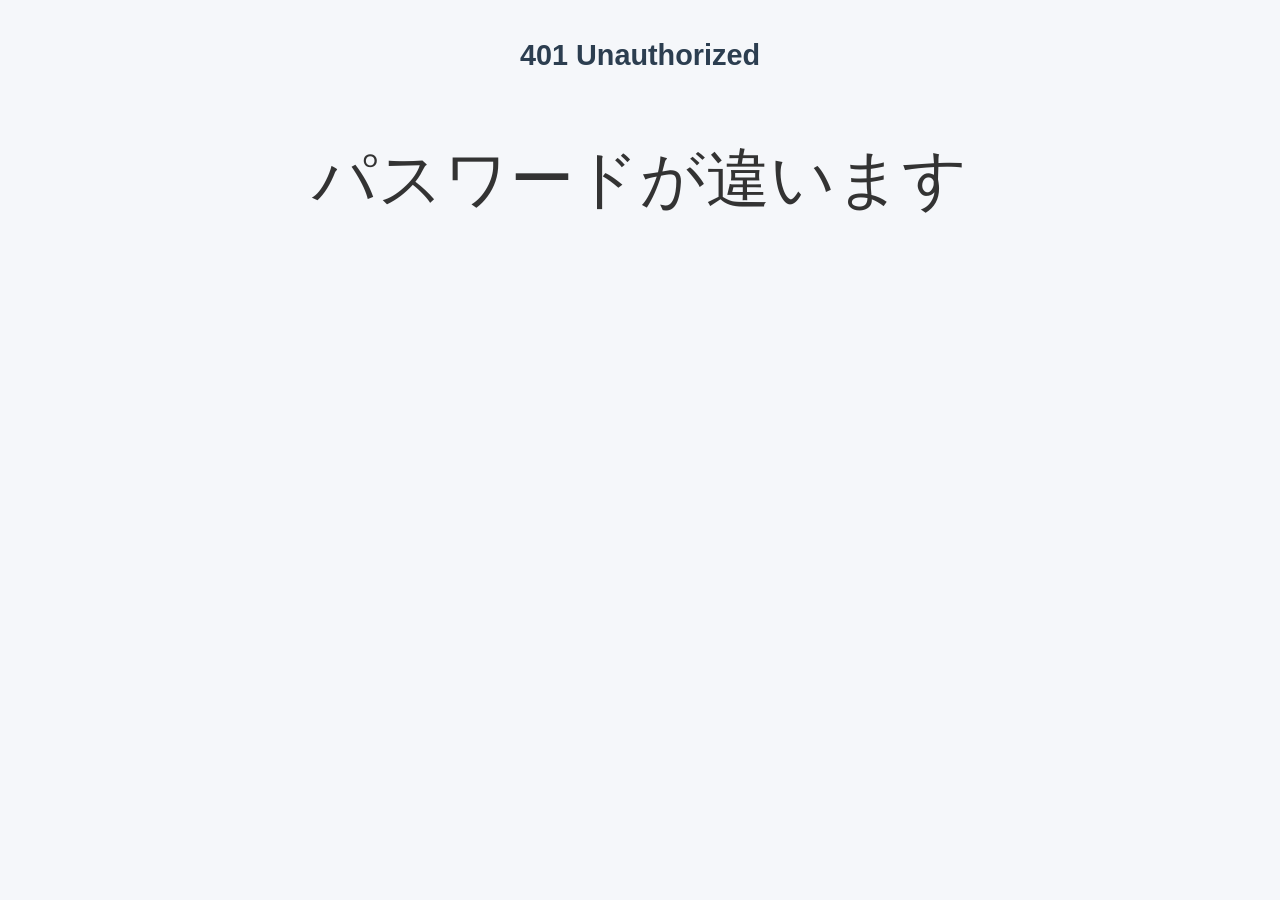
==== commit e541dfdc: "バグのため、元に戻した" ====
--- a/index.html
+++ b/index.html
@@ -1,289 +1,69 @@
 <!DOCTYPE html>
-
 <html lang="ja">
 <head>
     <meta charset="UTF-8">
     <meta name="viewport" content="width=device-width, initial-scale=1.0">
+    <title>文化祭会計システム(試作 with AI)</title>
+    <link rel="stylesheet" href="style.css">
 
-```
-<title>文化祭会計システム(試作 with AI)</title>
+    <style>
 
-<link rel="stylesheet" href="style.css">
-```
+    </style>
 
+    <script>
+        const password = "test"; // ←ここを好きなパスワードに変更
+        const input = prompt("パスワードを入力してください");
+
+        if (input === password) {
+            document.addEventListener("DOMContentLoaded", function () {
+                document.body.style.display = "block";
+            });
+        } else {
+            document.addEventListener("DOMContentLoaded", function () {
+                document.body.innerHTML = "<h1>401 Unauthorized</h1><p style='font-size: 64px; text-align: center;'>パスワードが違います</p>";
+                document.body.style.display = "block";
+            });
+        }
+    </script>
 </head>
+<body>
+    <div class="container">
+        <h1>R8 文化祭 会計レジ(試作 with AI)</h1>
+        <p>
+            確認用：<a href="https://docs.google.com/spreadsheets/d/18BsQaiyHCnNE8SpnwPJP4gDF_SKURpKJZSKtQrdHwqQ/edit?usp=sharing" target="_blank" rel="noopener">→ここをクリックして注文を確認(自動更新)←</a>
+            <br>
+            (試作なので編集できない設定にしてますが、本番環境ではレ点チェックが押せます...そのはず)
+        </p>
+        
+        <!-- メニュー一覧表示エリア -->
+        <div id="menu-container" class="menu-list">
+            <!-- JavaScriptによりメニューカードが自動生成されます -->
+        </div>
 
-<body>
-
-```
-<!-- ========================================
-     パスワード認証画面
-     ======================================== -->
-
-<div id="password-overlay" class="password-overlay">
-
-    <div class="password-popup">
-
-        <h2 class="password-popup-title">
-            パスワード認証
-        </h2>
-
-        <p class="password-popup-description">
-            会計システムを利用するには<br>
-            パスワードを入力してください。
-        </p>
-
-        <input
-            type="password"
-            id="password-input"
-            class="password-popup-input"
-            autocomplete="off"
-            placeholder="パスワード"
-        >
-
-        <button
-            type="button"
-            id="password-submit"
-            class="password-popup-button"
-        >
-            認証
-        </button>
-
+        <!-- 合計金額および操作エリア -->
+        <div class="summary-section">
+            <div class="total-display">
+                <div>
+                    <span>合計金額:</span>
+                    <span id="total-amount">0</span> 円
+                </div>
+                <!-- ★追加: 金券枚数表示エリア -->
+                <div class="ticket-display" style="font-size: 0.9em; margin-top: 5px; color: #555;">
+                    <span>必要金券 (50円券):</span>
+                    <strong id="ticket-count" style="font-size: 1.2em; color: #d35400;">0</strong> 枚
+                </div>
+            </div>
+            
+            <div class="button-group">
+                <button id="reset-btn" type="button" class="btn btn-secondary">リセット</button>
+                <button id="submit-btn" type="button" class="btn btn-primary">注文送信</button>
+            </div>
+            
+            <!-- 送信ステータス表示 -->
+            <p id="status-message" class="status-message"></p>
+        </div>
     </div>
 
-</div>
-
-
-<!-- ========================================
-     会計システム本体
-     ======================================== -->
-
-<div class="container">
-
-    <h1>
-        R8 文化祭 会計レジ(試作 with AI)
-    </h1>
-
-    <p>
-        確認用：
-        <a
-            href="https://docs.google.com/spreadsheets/d/18BsQaiyHCnNE8SpnwPJP4gDF_SKURpKJZSKtQrdHwqQ/edit?usp=sharing"
-            target="_blank"
-            rel="noopener"
-        >
-            →ここをクリックして注文を確認(自動更新)←
-        </a>
-
-        <br>
-
-        (試作なので編集できない設定にしてますが、
-        本番環境ではレ点チェックが押せます...そのはず)
-    </p>
-
-
-    <!-- メニュー -->
-
-    <div
-        id="menu-container"
-        class="menu-list"
-    ></div>
-
-
-    <!-- ========================================
-         合計・送信
-         ======================================== -->
-
-    <div class="summary-section">
-
-        <div class="total-display">
-
-            <div>
-                <span>合計金額:</span>
-
-                <span id="total-amount">
-                    0
-                </span>
-
-                円
-            </div>
-
-
-            <div
-                class="ticket-display"
-                style="
-                    font-size: 0.9em;
-                    margin-top: 5px;
-                    color: #555;
-                "
-            >
-
-                <span>
-                    必要金券 (50円券):
-                </span>
-
-                <strong
-                    id="ticket-count"
-                    style="
-                        font-size: 1.2em;
-                        color: #d35400;
-                    "
-                >
-                    0
-                </strong>
-
-                枚
-
-            </div>
-
-        </div>
-
-
-        <div class="button-group">
-
-            <button
-                id="reset-btn"
-                type="button"
-                class="btn btn-secondary"
-            >
-                リセット
-            </button>
-
-            <button
-                id="submit-btn"
-                type="button"
-                class="btn btn-primary"
-            >
-                注文送信
-            </button>
-
-        </div>
-
-
-        <p
-            id="status-message"
-            class="status-message"
-        ></p>
-
-    </div>
-
-</div>
-
-
-<!-- ========================================
-     パスワード認証処理
-     ======================================== -->
-
-<script>
-
-    /*
-     * パスワード
-     *
-     * 必要に応じてここを変更してください。
-     */
-    const password = "test";
-
-
-    const passwordOverlay =
-        document.getElementById("password-overlay");
-
-    const passwordInput =
-        document.getElementById("password-input");
-
-    const passwordSubmit =
-        document.getElementById("password-submit");
-
-
-    /*
-     * 認証処理
-     */
-    function authenticate() {
-
-        /*
-         * 正しいパスワード
-         */
-        if (passwordInput.value === password) {
-
-            /*
-             * パスワード画面を非表示
-             */
-            passwordOverlay.style.display = "none";
-
-
-            /*
-             * 会計システムを表示
-             */
-            const container =
-                document.querySelector(".container");
-
-            if (container) {
-                container.style.display = "block";
-            }
-
-            return;
-        }
-
-
-        /*
-         * 間違ったパスワード
-         *
-         * body全体を401ページに置き換える。
-         */
-        document.body.innerHTML = `
-            <div class="unauthorized-page">
-                <h1>401 Unauthorized</h1>
-                <p>パスワードが違います</p>
-            </div>
-        `;
-
-    }
-
-
-    /*
-     * 「認証」ボタン
-     */
-    passwordSubmit.addEventListener(
-        "click",
-        authenticate
-    );
-
-
-    /*
-     * Enterキーでも認証
-     */
-    passwordInput.addEventListener(
-        "keydown",
-        function (event) {
-
-            if (event.key === "Enter") {
-                authenticate();
-            }
-
-        }
-    );
-
-
-    /*
-     * ページ読み込み後、
-     * パスワード入力欄にフォーカス
-     */
-    window.addEventListener(
-        "load",
-        function () {
-
-            passwordInput.focus();
-
-        }
-    );
-
-</script>
-
-
-<!-- ========================================
-     メインJavaScript
-     ======================================== -->
-
-<script src="script.js"></script>
-```
-
+    <script src="script.js"></script>
 </body>
-</html>
+</html>
--- a/style.css
+++ b/style.css
@@ -1,621 +1,272 @@
-/* ========================================
-全体
-======================================== */
-
+/* 全体スタイル */
 body {
-font-family:
-"Helvetica Neue",
-Arial,
-"Hiragino Kaku Gothic ProN",
-"Hiragino Sans",
-Meiryo,
-sans-serif;
-
-```
-background-color: #f5f7fa;
-
-margin: 0;
-padding: 20px;
-
-color: #333;
-```
-
-}
-
-/* ========================================
-会計システム本体
-======================================== */
+    font-family: "Helvetica Neue", Arial, "Hiragino Kaku Gothic ProN", "Hiragino Sans", Meiryo, sans-serif;
+    background-color: #f5f7fa;
+    margin: 0;
+    padding: 20px;
+    color: #333;
+    display: none;
+}
 
 .container {
-display: none;
-
-```
-max-width: 600px;
-
-margin: 0 auto;
-
-background: #ffffff;
-
-padding: 24px;
-
-border-radius: 12px;
-
-box-shadow:
-    0 4px 12px rgba(0, 0, 0, 0.1);
-```
-
-}
-
-/* ========================================
-見出し
-======================================== */
-
-.container h1 {
-margin-top: 0;
-
-```
-font-size: 1.7rem;
-
-line-height: 1.4;
-```
-
-}
-
-/* ========================================
-メニュー一覧
-======================================== */
-
+    max-width: 600px;
+    margin: 0 auto;
+    background: #ffffff;
+    padding: 24px;
+    border-radius: 12px;
+    box-shadow: 0 4px 12px rgba(0, 0, 0, 0.1);
+}
+
+h1 {
+    text-align: center;
+    margin-bottom: 24px;
+    font-size: 1.8rem;
+    color: #2c3e50;
+}
+
+/* メニュー項目カード */
 .menu-list {
-margin-top: 20px;
+    display: flex;
+    flex-direction: column;
+    gap: 16px;
+    margin-bottom: 24px;
 }
 
 .menu-item {
-background: #f8f9fa;
-
-```
-border: 1px solid #e1e5e8;
-
-border-radius: 10px;
-
-padding: 15px;
-
-margin-bottom: 12px;
-```
-
+    display: flex;
+    justify-content: space-between;
+    align-items: center;
+    padding: 16px;
+    border: 1px solid #e0e0e0;
+    border-radius: 8px;
+    background-color: #fafafa;
+}
+
+.item-info {
+    display: flex;
+    flex-direction: column;
+}
+
+.item-name {
+    font-weight: bold;
+    font-size: 1.1rem;
+}
+
+.item-price {
+    color: #666;
+    font-size: 0.95rem;
+}
+
+/* 数量変更コントローラー */
+.quantity-control {
+    display: flex;
+    align-items: center;
+    gap: 12px;
+}
+
+.btn-qty {
+    width: 36px;
+    height: 36px;
+    font-size: 1.2rem;
+    font-weight: bold;
+    border: 1px solid #ccc;
+    background-color: #fff;
+    border-radius: 6px;
+    cursor: pointer;
+    transition: background-color 0.2s;
+}
+
+.btn-qty:active {
+    background-color: #e0e0e0;
+}
+
+.qty-input {
+    width: 50px;
+    height: 36px;
+    text-align: center;
+    font-size: 1.1rem;
+    border: 1px solid #ccc;
+    border-radius: 6px;
+}
+
+/* 集計・送信セクション */
+.summary-section {
+    border-top: 2px solid #eee;
+    padding-top: 20px;
+    text-align: center;
+}
+
+.total-display {
+    font-size: 1.6rem;
+    font-weight: bold;
+    margin-bottom: 20px;
+    color: #e74c3c;
+}
+
+.button-group {
+    display: flex;
+    gap: 12px;
+}
+
+.btn {
+    flex: 1;
+    padding: 14px;
+    font-size: 1.1rem;
+    font-weight: bold;
+    border: none;
+    border-radius: 8px;
+    cursor: pointer;
+    transition: opacity 0.2s;
+}
+
+.btn:hover {
+    opacity: 0.9;
+}
+
+.btn-primary {
+    background-color: #27ae60;
+    color: #fff;
+}
+
+.btn-secondary {
+    background-color: #95a5a6;
+    color: #fff;
+}
+
+.status-message {
+    margin-top: 16px;
+    font-weight: bold;
+    min-height: 24px;
+}
+
+/* アイストッピングの不整合警告 */
+/* メニューカード内の警告スタイル */
+.menu-item {
+    display: flex;
+    flex-direction: column;
+    /* 警告をカード内下部に配置できるように縦並び対応 */
 }
 
 .menu-item-main {
-display: flex;
-
-```
-align-items: center;
-
-justify-content: space-between;
-
-gap: 15px;
-```
-
-}
-
-.item-info {
-display: flex;
-
-```
-flex-direction: column;
-
-gap: 5px;
-```
-
-}
-
-.item-name {
-font-weight: bold;
-
-```
-font-size: 1.05rem;
-```
-
-}
-
-.item-price {
-color: #666;
-
-```
-font-size: 0.95rem;
-```
-
-}
-
-/* ========================================
-数量操作
-======================================== */
-
-.quantity-control {
-display: flex;
-
-```
-align-items: center;
-
-gap: 6px;
-```
-
-}
-
-.btn-qty {
-width: 38px;
-height: 38px;
-
-```
-border: none;
-
-border-radius: 7px;
-
-background-color: #3498db;
-
-color: white;
-
-font-size: 1.2rem;
-
-font-weight: bold;
-
-cursor: pointer;
-```
-
-}
-
-.btn-qty:hover {
-background-color: #2980b9;
-}
-
-.qty-input {
-width: 55px;
-
-```
-height: 36px;
-
-box-sizing: border-box;
-
-text-align: center;
-
-font-size: 1rem;
-
-border: 1px solid #ccc;
-
-border-radius: 7px;
-```
-
-}
-
-/* ========================================
-注意事項
-======================================== */
+    display: flex;
+    justify-content: space-between;
+    align-items: center;
+    width: 100%;
+}
 
 .item-warning-msg {
-display: none;
-
-```
-margin-top: 10px;
-
-padding: 8px 10px;
-
-border-radius: 6px;
-
-background-color: #fff3cd;
-
-color: #856404;
-
-font-size: 0.9rem;
-```
-
-}
-
-/* ========================================
-合計
-======================================== */
-
-.summary-section {
-margin-top: 25px;
-
-```
-padding-top: 20px;
-
-border-top: 1px solid #ddd;
-```
-
-}
-
-.total-display {
-font-size: 1.2rem;
-
-```
-font-weight: bold;
-```
-
-}
-
-.ticket-display {
-font-weight: normal;
-}
-
-/* ========================================
-ボタン
-======================================== */
-
-.button-group {
-display: flex;
-
-```
-gap: 10px;
-
-margin-top: 20px;
-```
-
-}
-
-.btn {
-flex: 1;
-
-```
-padding: 12px 15px;
-
-border: none;
-
-border-radius: 8px;
-
-font-size: 1rem;
-
-font-weight: bold;
-
-cursor: pointer;
-```
-
-}
-
-.btn:disabled {
-opacity: 0.6;
-
-```
-cursor: not-allowed;
-```
-
-}
-
-.btn-primary {
-background-color: #3498db;
-
-```
-color: #fff;
-```
-
-}
-
-.btn-primary:hover:not(:disabled) {
-background-color: #2980b9;
-}
-
-.btn-secondary {
-background-color: #95a5a6;
-
-```
-color: #fff;
-```
-
-}
-
-.btn-secondary:hover:not(:disabled) {
-background-color: #7f8c8d;
-}
-
-/* ========================================
-ステータスメッセージ
-======================================== */
-
-.status-message {
-margin-top: 15px;
-
-```
-white-space: pre-line;
-
-line-height: 1.6;
-```
-
-}
-
-/* ========================================
-パスワード認証画面
-======================================== */
-
-.password-overlay {
-position: fixed;
-
-```
-inset: 0;
-
-display: flex;
-
-align-items: center;
-
-justify-content: center;
-
-background:
-    rgba(0, 0, 0, 0.45);
-
-z-index: 9999;
-
-padding: 20px;
-
-box-sizing: border-box;
-```
-
-}
-
-.password-popup {
-width: 100%;
-
-```
-max-width: 420px;
-
-background: #ffffff;
-
-padding: 30px;
-
-border-radius: 14px;
-
-box-shadow:
-    0 10px 30px rgba(0, 0, 0, 0.25);
-
-box-sizing: border-box;
-
-text-align: center;
-```
-
-}
-
-.password-popup-title {
-margin: 0 0 15px;
-
-```
-font-size: 1.6rem;
-```
-
-}
-
-.password-popup-description {
-margin-bottom: 20px;
-
-```
-line-height: 1.7;
-```
-
-}
-
-.password-popup-input {
-width: 100%;
-
-```
-box-sizing: border-box;
-
-padding: 12px 14px;
-
-font-size: 1.1rem;
-
-border: 1px solid #ccc;
-
-border-radius: 8px;
-
-outline: none;
-```
-
-}
-
-.password-popup-input:focus {
-border-color: #3498db;
-
-```
-box-shadow:
-    0 0 0 3px
-    rgba(52, 152, 219, 0.15);
-```
-
-}
-
-.password-popup-button {
-width: 100%;
-
-```
-margin-top: 15px;
-
-padding: 12px;
-
-border: none;
-
-border-radius: 8px;
-
-background: #3498db;
-
-color: white;
-
-font-size: 1rem;
-
-font-weight: bold;
-
-cursor: pointer;
-```
-
-}
-
-.password-popup-button:hover {
-background: #2980b9;
-}
-
-/* ========================================
-通常のポップアップ
-======================================== */
-
+    color: #d9534f;
+    background-color: #fdf2f2;
+    border: 1px solid #f5c6cb;
+    padding: 6px 10px;
+    margin-top: 8px;
+    border-radius: 4px;
+    font-size: 0.85em;
+    font-weight: bold;
+    display: none;
+}
+
+
+/* ==========================================
+   カスタムポップアップ
+   ========================================== */
+
+/* 背景 */
 .custom-popup-overlay {
-position: fixed;
-
-```
-inset: 0;
-
-display: flex;
-
-align-items: center;
-
-justify-content: center;
-
-background-color:
-    rgba(0, 0, 0, 0.45);
-
-z-index: 9999;
-
-padding: 20px;
-
-box-sizing: border-box;
-```
-
-}
-
+    position: fixed;
+    inset: 0;
+
+    display: flex;
+    align-items: center;
+    justify-content: center;
+
+    background-color: rgba(0, 0, 0, 0.45);
+
+    z-index: 9999;
+
+    padding: 20px;
+    box-sizing: border-box;
+}
+
+/* ポップアップ本体 */
 .custom-popup {
-width: 100%;
-
-```
-max-width: 500px;
-
-background: #fff;
-
-padding: 25px;
-
-border-radius: 12px;
-
-box-shadow:
-    0 10px 30px
-    rgba(0, 0, 0, 0.25);
-
-text-align: center;
-```
-
-}
-
+    width: min(90%, 420px);
+
+    background-color: #ffffff;
+
+    border-radius: 12px;
+
+    padding: 24px;
+
+    box-sizing: border-box;
+
+    box-shadow:
+        0 10px 40px rgba(0, 0, 0, 0.3);
+
+    text-align: center;
+
+    animation: custom-popup-show 0.15s ease-out;
+}
+
+/* メッセージ */
 .custom-popup-message {
-margin-bottom: 20px;
-
-```
-font-size: 1rem;
-
-line-height: 1.7;
-
-white-space: pre-line;
-```
-
-}
-
+    margin-bottom: 20px;
+
+    color: #333;
+
+    font-size: 1rem;
+    line-height: 1.6;
+
+    white-space: pre-line;
+
+    overflow-wrap: anywhere;
+}
+
+/* OKボタン */
 .custom-popup-button {
-padding: 10px 30px;
-
-```
-border: none;
-
-border-radius: 8px;
-
-background: #3498db;
-
-color: #fff;
-
-font-size: 1rem;
-
-font-weight: bold;
-
-cursor: pointer;
-```
-
+    min-width: 100px;
+
+    padding: 10px 20px;
+
+    border: none;
+    border-radius: 8px;
+
+    background-color: #3498db;
+    color: #ffffff;
+
+    font-size: 16px;
+    font-weight: bold;
+
+    cursor: pointer;
+
+    transition:
+        background-color 0.2s,
+        opacity 0.2s;
 }
 
 .custom-popup-button:hover {
-background: #2980b9;
-}
-
-/* ========================================
-401 Unauthorized
-======================================== */
-
-.unauthorized-page {
-display: block;
-
-```
-margin: 0;
-
-padding: 30px;
-
-background: #fff;
-
-color: #000;
-```
-
-}
-
-.unauthorized-page h1 {
-margin-top: 0;
-}
-
-.unauthorized-page p {
-font-size: 64px;
-
-```
-text-align: center;
-```
-
-}
-
-/* ========================================
-スマートフォン
-======================================== */
-
-@media (max-width: 480px) {
-
-```
-body {
-    padding: 10px;
-}
-
-
-.container {
-    padding: 18px;
-}
-
-
-.container h1 {
-    font-size: 1.4rem;
-}
-
-
-.menu-item-main {
-    align-items: flex-start;
-
-    flex-direction: column;
-}
-
-
-.quantity-control {
-    width: 100%;
-
-    justify-content: flex-end;
-}
-
-
-.password-popup {
-    padding: 22px;
-}
-
-
-.password-popup-title {
-    font-size: 1.3rem;
-}
-
-
-.unauthorized-page p {
-    font-size: 36px;
-}
-```
-
-}
+    opacity: 0.9;
+}
+
+.custom-popup-button:active {
+    opacity: 0.8;
+}
+
+.custom-popup-button:focus {
+    outline: 3px solid rgba(52, 152, 219, 0.3);
+    outline-offset: 2px;
+}
+
+
+/* ポップアップ表示アニメーション */
+@keyframes custom-popup-show {
+    from {
+        opacity: 0;
+        transform: scale(0.95);
+    }
+
+    to {
+        opacity: 1;
+        transform: scale(1);
+    }
+}
